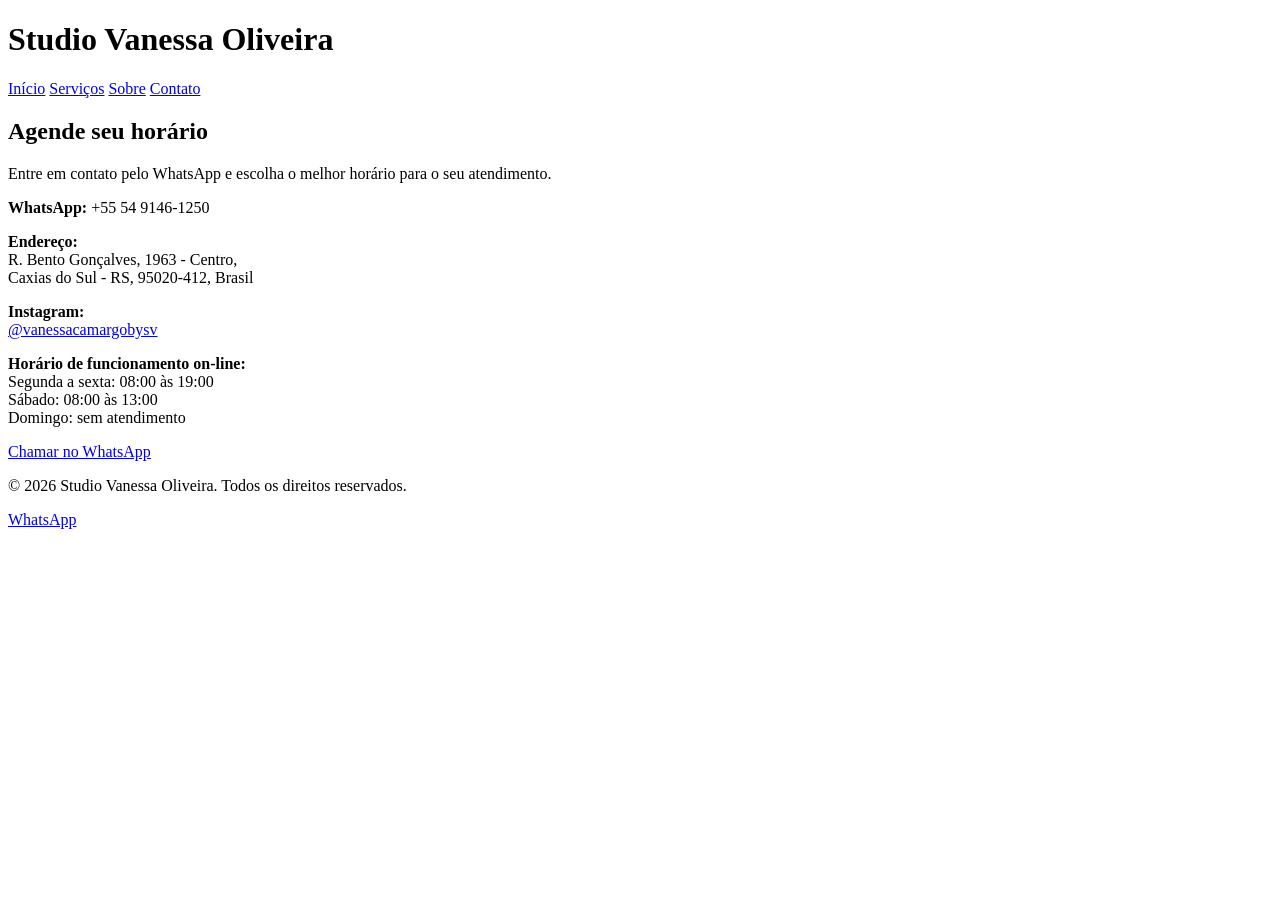
==== contato.html @ 0df247b6 "Update contato.html" ====
<!DOCTYPE html>
<html lang="pt-BR">
<head>
    <meta charset="UTF-8">
    <meta name="viewport" content="width=device-width, initial-scale=1.0">
    <title>Contato - Studio Vanessa Oliveira</title>
    <link rel="stylesheet" href="style.css">
</head>
<body>

<header>
    <h1>Studio Vanessa Oliveira</h1>
    <nav>
        <a href="index.html">Início</a>
        <a href="servicos.html">Serviços</a>
        <a href="sobre.html">Sobre</a>
        <a href="contato.html">Contato</a>
    </nav>
</header>

<section class="contato">
    <h2>Agende seu horário</h2>
    <p>Entre em contato pelo WhatsApp e escolha o melhor horário para o seu atendimento.</p>

    <div class="info-contato">
        <p><strong>WhatsApp:</strong> +55 54 9146-1250</p>

        <p>
            <strong>Endereço:</strong><br>
            R. Bento Gonçalves, 1963 - Centro,<br>
            Caxias do Sul - RS, 95020-412, Brasil
        </p>

        <p>
            <strong>Instagram:</strong><br>
            <a href="https://www.instagram.com/stories/vanessacamargobysv/" target="_blank">
                @vanessacamargobysv
            </a>
        </p>

        <p>
            <strong>Horário de funcionamento on-line:</strong><br>
            Segunda a sexta: 08:00 às 19:00<br>
            Sábado: 08:00 às 13:00<br>
            Domingo: sem atendimento
        </p>
    </div>

    <a class="btn" href="https://wa.me/555491461250" target="_blank">Chamar no WhatsApp</a>
</section>

<footer>
    <p>© 2026 Studio Vanessa Oliveira. Todos os direitos reservados.</p>
</footer>

<a class="whatsapp-fixed" href="https://wa.me/555491461250" target="_blank">WhatsApp</a>

</body>
</html>
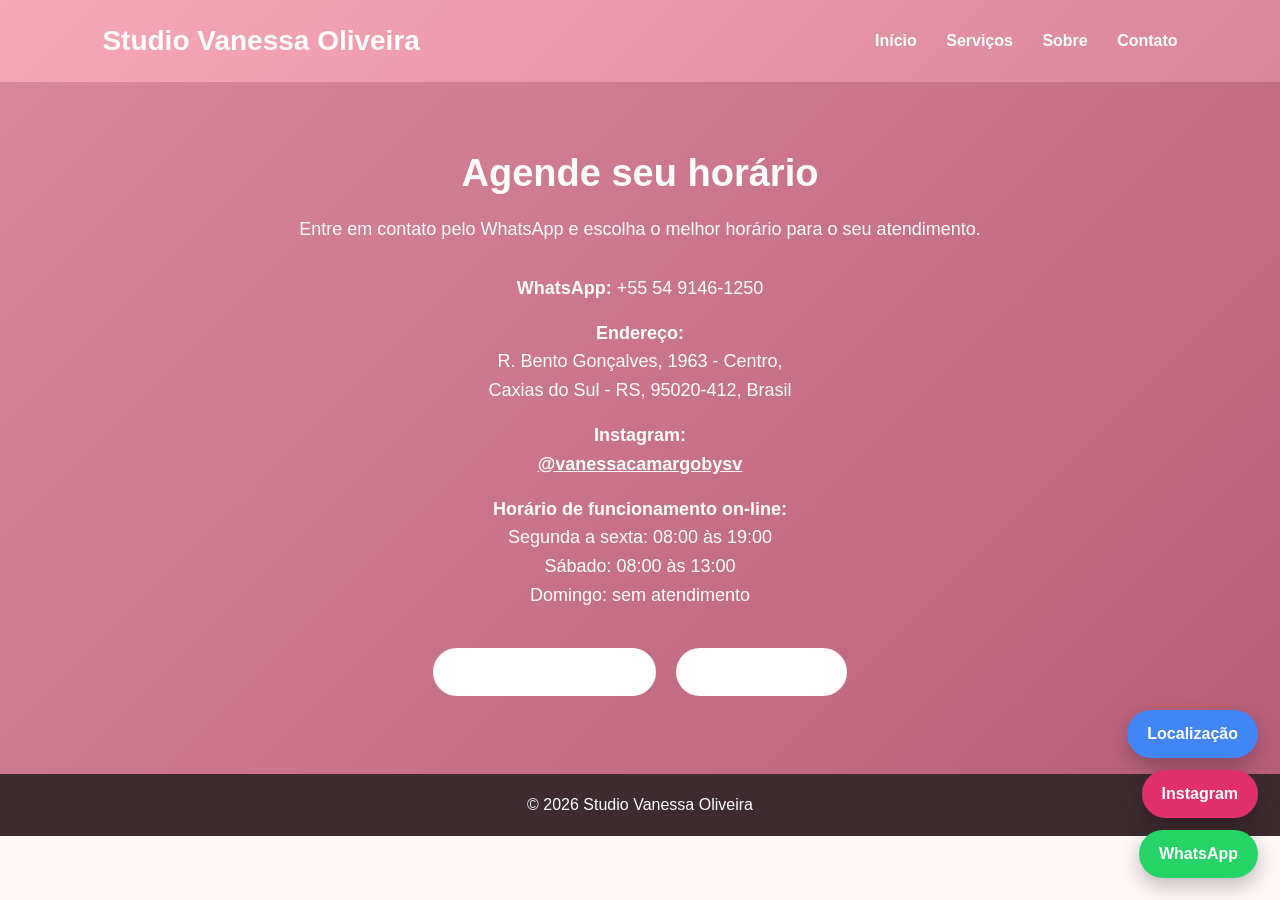
==== commit d00a2541: "Update contato.html" ====
--- a/contato.html
+++ b/contato.html
@@ -1,10 +1,10 @@
 <!DOCTYPE html>
 <html lang="pt-BR">
 <head>
-    <meta charset="UTF-8">
-    <meta name="viewport" content="width=device-width, initial-scale=1.0">
-    <title>Contato - Studio Vanessa Oliveira</title>
-    <link rel="stylesheet" href="style.css">
+<meta charset="UTF-8">
+<meta name="viewport" content="width=device-width, initial-scale=1.0">
+<title>Contato - Studio Vanessa Oliveira</title>
+<link rel="stylesheet" href="style.css">
 </head>
 <body>
 
@@ -33,9 +33,7 @@
 
         <p>
             <strong>Instagram:</strong><br>
-            <a href="https://www.instagram.com/stories/vanessacamargobysv/" target="_blank">
-                @vanessacamargobysv
-            </a>
+            <a href="https://www.instagram.com/vanessacamargobysv/" target="_blank">@vanessacamargobysv</a>
         </p>
 
         <p>
@@ -47,12 +45,15 @@
     </div>
 
     <a class="btn" href="https://wa.me/555491461250" target="_blank">Chamar no WhatsApp</a>
+    <a class="btn" href="https://www.google.com/maps?q=R.+Bento+Gonçalves,+1963,+Centro,+Caxias+do+Sul+-+RS" target="_blank">Ver localização</a>
 </section>
 
 <footer>
-    <p>© 2026 Studio Vanessa Oliveira. Todos os direitos reservados.</p>
+    <p>© 2026 Studio Vanessa Oliveira</p>
 </footer>
 
+<a class="maps-fixed" href="https://www.google.com/maps?q=R.+Bento+Gonçalves,+1963,+Centro,+Caxias+do+Sul+-+RS" target="_blank">Localização</a>
+<a class="instagram-fixed" href="https://www.instagram.com/vanessacamargobysv/" target="_blank">Instagram</a>
 <a class="whatsapp-fixed" href="https://wa.me/555491461250" target="_blank">WhatsApp</a>
 
 </body>
--- a/style.css
+++ b/style.css
@@ -0,0 +1,229 @@
+* {
+    margin: 0;
+    padding: 0;
+    box-sizing: border-box;
+}
+
+body {
+    font-family: Arial, Helvetica, sans-serif;
+    background-color: #fff7f8;
+    color: #3d2b2f;
+}
+
+header {
+    background: linear-gradient(135deg, #f7a8b8, #d9879b);
+    color: white;
+    padding: 25px 8%;
+    display: flex;
+    justify-content: space-between;
+    align-items: center;
+    flex-wrap: wrap;
+}
+
+header h1 {
+    font-size: 28px;
+}
+
+nav a {
+    color: white;
+    text-decoration: none;
+    margin-left: 25px;
+    font-weight: bold;
+}
+
+nav a:hover {
+    text-decoration: underline;
+}
+
+.hero {
+    min-height: 85vh;
+    background: linear-gradient(rgba(61, 43, 47, 0.50), rgba(61, 43, 47, 0.50)),
+    url("https://images.unsplash.com/photo-1516975080664-ed2fc6a32937?auto=format&fit=crop&w=1400&q=80");
+    background-size: cover;
+    background-position: center;
+    display: flex;
+    align-items: center;
+    padding: 0 8%;
+    color: white;
+}
+
+.hero-content {
+    max-width: 700px;
+}
+
+.hero h2 {
+    font-size: 48px;
+    margin-bottom: 20px;
+}
+
+.hero p {
+    font-size: 20px;
+    margin-bottom: 30px;
+    line-height: 1.6;
+}
+
+.btn {
+    display: inline-block;
+    background-color: white;
+    color: #b85f78;
+    padding: 15px 28px;
+    border-radius: 30px;
+    text-decoration: none;
+    font-weight: bold;
+    transition: 0.3s;
+    margin: 8px;
+}
+
+.btn:hover {
+    background-color: #ffe7ed;
+    transform: scale(1.05);
+}
+
+section {
+    padding: 70px 8%;
+}
+
+.titulo {
+    text-align: center;
+    font-size: 36px;
+    color: #b85f78;
+    margin-bottom: 25px;
+}
+
+.cards {
+    display: grid;
+    grid-template-columns: repeat(auto-fit, minmax(250px, 1fr));
+    gap: 25px;
+}
+
+.card {
+    background-color: white;
+    padding: 30px;
+    border-radius: 18px;
+    box-shadow: 0 10px 25px rgba(184, 95, 120, 0.15);
+    text-align: center;
+}
+
+.card h3 {
+    color: #b85f78;
+    margin-bottom: 15px;
+    font-size: 24px;
+}
+
+.card p {
+    color: #6c555b;
+    line-height: 1.6;
+    font-size: 17px;
+}
+
+.sobre {
+    max-width: 900px;
+    margin: auto;
+}
+
+.sobre p {
+    font-size: 19px;
+    line-height: 1.8;
+    margin-bottom: 18px;
+    text-align: center;
+    color: #5c464c;
+}
+
+.contato {
+    background: linear-gradient(135deg, #d9879b, #b85f78);
+    color: white;
+    text-align: center;
+    min-height: 75vh;
+}
+
+.contato h2 {
+    font-size: 38px;
+    margin-bottom: 20px;
+}
+
+.contato p {
+    font-size: 18px;
+    margin-bottom: 16px;
+    line-height: 1.6;
+}
+
+.contato a {
+    color: white;
+    font-weight: bold;
+}
+
+.info-contato {
+    max-width: 800px;
+    margin: 30px auto;
+}
+
+footer {
+    background-color: #3d2b2f;
+    color: white;
+    text-align: center;
+    padding: 22px;
+}
+
+.whatsapp-fixed,
+.instagram-fixed,
+.maps-fixed {
+    position: fixed;
+    right: 22px;
+    color: white;
+    padding: 15px 20px;
+    border-radius: 50px;
+    text-decoration: none;
+    font-weight: bold;
+    box-shadow: 0 8px 20px rgba(0, 0, 0, 0.25);
+    z-index: 999;
+    transition: 0.3s;
+}
+
+.whatsapp-fixed {
+    bottom: 22px;
+    background-color: #25d366;
+}
+
+.instagram-fixed {
+    bottom: 82px;
+    background-color: #E1306C;
+}
+
+.maps-fixed {
+    bottom: 142px;
+    background-color: #4285F4;
+}
+
+.whatsapp-fixed:hover,
+.instagram-fixed:hover,
+.maps-fixed:hover {
+    transform: scale(1.05);
+}
+
+@media (max-width: 768px) {
+    header {
+        text-align: center;
+        justify-content: center;
+    }
+
+    nav {
+        margin-top: 15px;
+    }
+
+    nav a {
+        display: inline-block;
+        margin: 8px;
+    }
+
+    .hero h2 {
+        font-size: 34px;
+    }
+
+    .hero p {
+        font-size: 18px;
+    }
+
+    .titulo {
+        font-size: 30px;
+    }
+}
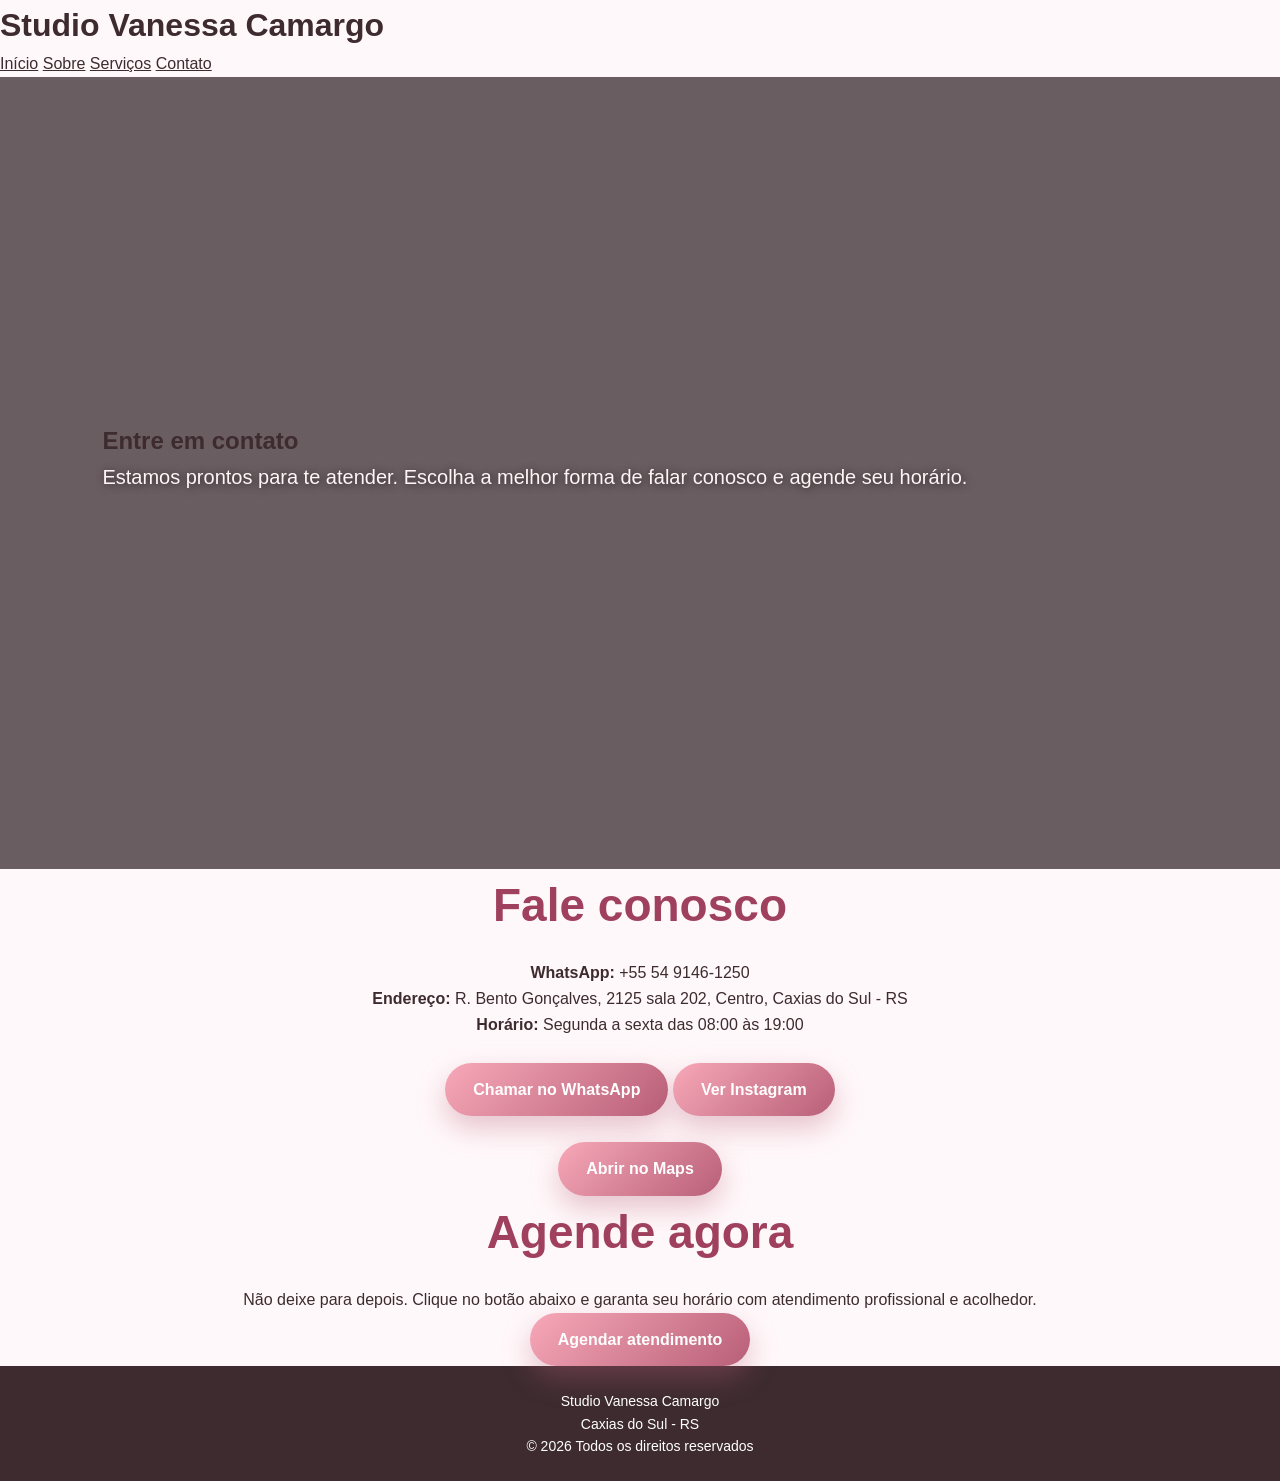
==== commit dcf41b8a: "Update contato.html" ====
--- a/contato.html
+++ b/contato.html
@@ -1,60 +1,91 @@
 <!DOCTYPE html>
 <html lang="pt-BR">
 <head>
-<meta charset="UTF-8">
-<meta name="viewport" content="width=device-width, initial-scale=1.0">
-<title>Contato - Studio Vanessa Oliveira</title>
-<link rel="stylesheet" href="style.css">
+  <meta charset="UTF-8">
+  <meta name="viewport" content="width=device-width, initial-scale=1.0">
+
+  <title>Contato | Studio Vanessa Camargo</title>
+
+  <meta name="description" content="Entre em contato com o Studio Vanessa Camargo em Caxias do Sul. Agende seu horário pelo WhatsApp ou veja nossa localização.">
+
+  <link rel="stylesheet" href="style.css">
 </head>
+
 <body>
 
-<header>
-    <h1>Studio Vanessa Oliveira</h1>
+  <!-- HEADER -->
+  <header class="topo">
+    <h1>Studio Vanessa Camargo</h1>
+
     <nav>
-        <a href="index.html">Início</a>
-        <a href="servicos.html">Serviços</a>
-        <a href="sobre.html">Sobre</a>
-        <a href="contato.html">Contato</a>
+      <a href="index.html">Início</a>
+      <a href="sobre.html">Sobre</a>
+      <a href="servicos.html">Serviços</a>
+      <a href="contato.html">Contato</a>
     </nav>
-</header>
+  </header>
 
-<section class="contato">
-    <h2>Agende seu horário</h2>
-    <p>Entre em contato pelo WhatsApp e escolha o melhor horário para o seu atendimento.</p>
+  <!-- HERO -->
+  <section class="hero">
+    <div class="hero-content">
+      <h2>Entre em contato</h2>
 
-    <div class="info-contato">
-        <p><strong>WhatsApp:</strong> +55 54 9146-1250</p>
+      <p>
+        Estamos prontos para te atender. Escolha a melhor forma de falar conosco e agende seu horário.
+      </p>
+    </div>
+  </section>
 
-        <p>
-            <strong>Endereço:</strong><br>
-            R. Bento Gonçalves, 1963 - Centro,<br>
-            Caxias do Sul - RS, 95020-412, Brasil
-        </p>
+  <!-- CONTATO -->
+  <section>
+    <div class="container contato">
 
-        <p>
-            <strong>Instagram:</strong><br>
-            <a href="https://www.instagram.com/vanessacamargobysv/" target="_blank">@vanessacamargobysv</a>
-        </p>
+      <h2 class="titulo">Fale conosco</h2>
 
-        <p>
-            <strong>Horário de funcionamento on-line:</strong><br>
-            Segunda a sexta: 08:00 às 19:00<br>
-            Sábado: 08:00 às 13:00<br>
-            Domingo: sem atendimento
-        </p>
+      <p><strong>WhatsApp:</strong> +55 54 9146-1250</p>
+      <p><strong>Endereço:</strong> R. Bento Gonçalves, 2125 sala 202, Centro, Caxias do Sul - RS</p>
+      <p><strong>Horário:</strong> Segunda a sexta das 08:00 às 19:00</p>
+
+      <br>
+
+      <a href="https://wa.me/555491461250" class="btn btn-primary" target="_blank" rel="noopener noreferrer">
+        Chamar no WhatsApp
+      </a>
+
+      <a href="https://www.instagram.com/vanessacamargobysv/" class="btn btn-outline" target="_blank" rel="noopener noreferrer">
+        Ver Instagram
+      </a>
+
+      <br><br>
+
+      <a href="https://www.google.com/maps/search/?api=1&query=R.+Bento+Gon%C3%A7alves,+2125,+sala+202,+Centro,+Caxias+do+Sul,+RS" class="btn btn-primary" target="_blank" rel="noopener noreferrer">
+        Abrir no Maps
+      </a>
+
     </div>
+  </section>
 
-    <a class="btn" href="https://wa.me/555491461250" target="_blank">Chamar no WhatsApp</a>
-    <a class="btn" href="https://www.google.com/maps?q=R.+Bento+Gonçalves,+1963,+Centro,+Caxias+do+Sul+-+RS" target="_blank">Ver localização</a>
-</section>
+  <!-- CHAMADA FINAL -->
+  <section>
+    <div class="container contato">
+      <h2 class="titulo">Agende agora</h2>
 
-<footer>
-    <p>© 2026 Studio Vanessa Oliveira</p>
-</footer>
+      <p>
+        Não deixe para depois. Clique no botão abaixo e garanta seu horário com atendimento profissional e acolhedor.
+      </p>
 
-<a class="maps-fixed" href="https://www.google.com/maps?q=R.+Bento+Gonçalves,+1963,+Centro,+Caxias+do+Sul+-+RS" target="_blank">Localização</a>
-<a class="instagram-fixed" href="https://www.instagram.com/vanessacamargobysv/" target="_blank">Instagram</a>
-<a class="whatsapp-fixed" href="https://wa.me/555491461250" target="_blank">WhatsApp</a>
+      <a href="https://wa.me/555491461250" class="btn btn-primary" target="_blank" rel="noopener noreferrer">
+        Agendar atendimento
+      </a>
+    </div>
+  </section>
+
+  <!-- FOOTER -->
+  <footer>
+    <p>Studio Vanessa Camargo</p>
+    <p>Caxias do Sul - RS</p>
+    <p>© 2026 Todos os direitos reservados</p>
+  </footer>
 
 </body>
 </html>
--- a/style.css
+++ b/style.css
@@ -1,229 +1,373 @@
 * {
-    margin: 0;
-    padding: 0;
-    box-sizing: border-box;
+  margin: 0;
+  padding: 0;
+  box-sizing: border-box;
+}
+
+html {
+  scroll-behavior: smooth;
 }
 
 body {
-    font-family: Arial, Helvetica, sans-serif;
-    background-color: #fff7f8;
-    color: #3d2b2f;
-}
-
-header {
-    background: linear-gradient(135deg, #f7a8b8, #d9879b);
-    color: white;
-    padding: 25px 8%;
-    display: flex;
-    justify-content: space-between;
-    align-items: center;
+  font-family: Arial, sans-serif;
+  background: #fff8fa;
+  color: #3d2b2f;
+  line-height: 1.6;
+}
+
+a {
+  color: inherit;
+}
+
+.header {
+  position: sticky;
+  top: 0;
+  z-index: 1000;
+  padding: 18px 8%;
+  background: rgba(255, 248, 250, 0.96);
+  backdrop-filter: blur(14px);
+  display: flex;
+  justify-content: space-between;
+  align-items: center;
+  box-shadow: 0 8px 28px rgba(184, 95, 120, 0.12);
+}
+
+.logo {
+  color: #9f405f;
+  font-size: 28px;
+  font-weight: 800;
+  text-decoration: none;
+  letter-spacing: -0.5px;
+}
+
+.nav {
+  display: flex;
+  gap: 24px;
+  align-items: center;
+}
+
+.nav a {
+  color: #4d383f;
+  text-decoration: none;
+  font-weight: 700;
+  font-size: 15px;
+  position: relative;
+}
+
+.nav a::after {
+  content: "";
+  width: 0;
+  height: 2px;
+  background: #b85f78;
+  position: absolute;
+  left: 0;
+  bottom: -6px;
+  transition: 0.3s ease;
+}
+
+.nav a:hover::after,
+.nav a:focus-visible::after {
+  width: 100%;
+}
+
+.hero {
+  min-height: 88vh;
+  padding: 0 8%;
+  display: flex;
+  align-items: center;
+  background:
+    linear-gradient(rgba(35, 20, 25, 0.68), rgba(35, 20, 25, 0.68)),
+    url("https://images.unsplash.com/photo-1516975080664-ed2fc6a32937?auto=format&fit=crop&w=1400&q=80");
+  background-size: cover;
+  background-position: center;
+}
+
+.hero-box {
+  max-width: 720px;
+  color: #ffffff;
+  padding: 34px;
+  border-radius: 24px;
+  background: rgba(0, 0, 0, 0.36);
+  backdrop-filter: blur(8px);
+  animation: subir 0.9s ease;
+}
+
+.hero-box span {
+  display: inline-block;
+  padding: 9px 18px;
+  border-radius: 30px;
+  background: rgba(255, 255, 255, 0.16);
+  margin-bottom: 18px;
+  font-size: 14px;
+  font-weight: 700;
+  color: #ffe3ea;
+}
+
+.hero h1 {
+  font-size: clamp(38px, 6vw, 64px);
+  line-height: 1.08;
+  margin-bottom: 20px;
+  color: #ffffff;
+  text-shadow: 2px 2px 14px rgba(0, 0, 0, 0.75);
+}
+
+.hero p {
+  font-size: 20px;
+  line-height: 1.7;
+  margin-bottom: 30px;
+  color: #fff5f7;
+  text-shadow: 1px 1px 8px rgba(0, 0, 0, 0.65);
+}
+
+.hero-actions,
+.contact-actions {
+  display: flex;
+  flex-wrap: wrap;
+  gap: 12px;
+}
+
+.btn {
+  display: inline-flex;
+  justify-content: center;
+  align-items: center;
+  min-height: 48px;
+  background: linear-gradient(135deg, #f7a8b8, #b85f78);
+  color: #ffffff;
+  padding: 14px 28px;
+  border-radius: 999px;
+  text-decoration: none;
+  font-weight: 800;
+  box-shadow: 0 12px 28px rgba(184, 95, 120, 0.35);
+  transition: 0.25s ease;
+}
+
+.btn:hover,
+.btn:focus-visible {
+  transform: translateY(-3px);
+  box-shadow: 0 18px 38px rgba(184, 95, 120, 0.45);
+}
+
+.btn-light {
+  background: #ffffff;
+  color: #9f405f;
+}
+
+.section {
+  padding: 80px 8%;
+}
+
+.titulo {
+  color: #9f405f;
+  font-size: clamp(32px, 5vw, 46px);
+  text-align: center;
+  margin-bottom: 18px;
+}
+
+.subtitulo {
+  text-align: center;
+  max-width: 800px;
+  margin: 0 auto 45px;
+  font-size: 18px;
+  line-height: 1.8;
+  color: #5c464c;
+}
+
+.cards {
+  display: grid;
+  grid-template-columns: repeat(auto-fit, minmax(260px, 1fr));
+  gap: 28px;
+}
+
+.card {
+  background: #ffffff;
+  padding: 36px 28px;
+  border-radius: 24px;
+  text-align: center;
+  box-shadow: 0 15px 35px rgba(184, 95, 120, 0.15);
+  transition: 0.3s ease;
+  border: 1px solid rgba(184, 95, 120, 0.12);
+}
+
+.card:hover {
+  transform: translateY(-8px);
+  box-shadow: 0 22px 48px rgba(184, 95, 120, 0.24);
+}
+
+.card h3 {
+  color: #9f405f;
+  font-size: 24px;
+  margin-bottom: 14px;
+}
+
+.card p {
+  color: #6c555b;
+  line-height: 1.7;
+  font-size: 16px;
+}
+
+.page-header {
+  padding: 90px 8% 55px;
+  text-align: center;
+  background: linear-gradient(135deg, #fff1f5, #ffe0e9);
+}
+
+.page-header h1 {
+  color: #9f405f;
+  font-size: clamp(36px, 6vw, 56px);
+  margin-bottom: 14px;
+}
+
+.page-header p {
+  color: #5c464c;
+  font-size: 18px;
+}
+
+.sobre {
+  max-width: 950px;
+  margin: auto;
+}
+
+.sobre p {
+  text-align: center;
+  font-size: 19px;
+  line-height: 1.9;
+  margin-bottom: 20px;
+  color: #5c464c;
+}
+
+.contato {
+  text-align: center;
+}
+
+.contato-box {
+  max-width: 860px;
+  margin: 0 auto;
+  background: #ffffff;
+  padding: 38px;
+  border-radius: 24px;
+  box-shadow: 0 15px 35px rgba(184, 95, 120, 0.15);
+  border: 1px solid rgba(184, 95, 120, 0.12);
+}
+
+.contato-box p {
+  margin-bottom: 18px;
+  line-height: 1.7;
+  font-size: 17px;
+  color: #4d383f;
+}
+
+.contact-actions {
+  margin-top: 24px;
+  justify-content: center;
+}
+
+footer {
+  background: #3d2b2f;
+  color: #ffffff;
+  text-align: center;
+  padding: 24px;
+  font-size: 14px;
+}
+
+.floating-buttons {
+  position: fixed;
+  right: 24px;
+  bottom: 24px;
+  display: flex;
+  gap: 12px;
+  z-index: 2000;
+}
+
+.float-btn {
+  width: 48px;
+  height: 48px;
+  border-radius: 50%;
+  display: flex;
+  align-items: center;
+  justify-content: center;
+  text-decoration: none;
+  color: #ffffff;
+  font-size: 21px;
+  box-shadow: 0 10px 25px rgba(0, 0, 0, 0.25);
+  transition: 0.25s ease;
+}
+
+.float-btn:hover,
+.float-btn:focus-visible {
+  transform: translateY(-5px) scale(1.06);
+}
+
+.maps {
+  background: linear-gradient(135deg, #4285f4, #1a5fd1);
+}
+
+.instagram {
+  background: linear-gradient(135deg, #f09433, #e6683c, #dc2743, #cc2366);
+}
+
+.whatsapp {
+  background: linear-gradient(135deg, #25d366, #128c4a);
+}
+
+@keyframes subir {
+  from {
+    opacity: 0;
+    transform: translateY(35px);
+  }
+
+  to {
+    opacity: 1;
+    transform: translateY(0);
+  }
+}
+
+@media (max-width: 768px) {
+  .header {
+    flex-direction: column;
+    text-align: center;
+    gap: 14px;
+    padding: 16px 6%;
+  }
+
+  .logo {
+    font-size: 24px;
+  }
+
+  .nav {
     flex-wrap: wrap;
-}
-
-header h1 {
-    font-size: 28px;
-}
-
-nav a {
-    color: white;
-    text-decoration: none;
-    margin-left: 25px;
-    font-weight: bold;
-}
-
-nav a:hover {
-    text-decoration: underline;
-}
-
-.hero {
-    min-height: 85vh;
-    background: linear-gradient(rgba(61, 43, 47, 0.50), rgba(61, 43, 47, 0.50)),
-    url("https://images.unsplash.com/photo-1516975080664-ed2fc6a32937?auto=format&fit=crop&w=1400&q=80");
-    background-size: cover;
-    background-position: center;
-    display: flex;
-    align-items: center;
-    padding: 0 8%;
-    color: white;
-}
-
-.hero-content {
-    max-width: 700px;
-}
-
-.hero h2 {
-    font-size: 48px;
-    margin-bottom: 20px;
-}
-
-.hero p {
-    font-size: 20px;
-    margin-bottom: 30px;
-    line-height: 1.6;
-}
-
-.btn {
-    display: inline-block;
-    background-color: white;
-    color: #b85f78;
-    padding: 15px 28px;
-    border-radius: 30px;
-    text-decoration: none;
-    font-weight: bold;
-    transition: 0.3s;
-    margin: 8px;
-}
-
-.btn:hover {
-    background-color: #ffe7ed;
-    transform: scale(1.05);
-}
-
-section {
-    padding: 70px 8%;
-}
-
-.titulo {
+    justify-content: center;
+    gap: 16px;
+  }
+
+  .hero {
+    justify-content: center;
     text-align: center;
-    font-size: 36px;
-    color: #b85f78;
-    margin-bottom: 25px;
-}
-
-.cards {
-    display: grid;
-    grid-template-columns: repeat(auto-fit, minmax(250px, 1fr));
-    gap: 25px;
-}
-
-.card {
-    background-color: white;
-    padding: 30px;
-    border-radius: 18px;
-    box-shadow: 0 10px 25px rgba(184, 95, 120, 0.15);
-    text-align: center;
-}
-
-.card h3 {
-    color: #b85f78;
-    margin-bottom: 15px;
-    font-size: 24px;
-}
-
-.card p {
-    color: #6c555b;
-    line-height: 1.6;
+    padding: 80px 6%;
+  }
+
+  .hero-box {
+    padding: 26px 20px;
+  }
+
+  .hero p {
     font-size: 17px;
-}
-
-.sobre {
-    max-width: 900px;
-    margin: auto;
-}
-
-.sobre p {
-    font-size: 19px;
-    line-height: 1.8;
-    margin-bottom: 18px;
-    text-align: center;
-    color: #5c464c;
-}
-
-.contato {
-    background: linear-gradient(135deg, #d9879b, #b85f78);
-    color: white;
-    text-align: center;
-    min-height: 75vh;
-}
-
-.contato h2 {
-    font-size: 38px;
-    margin-bottom: 20px;
-}
-
-.contato p {
-    font-size: 18px;
-    margin-bottom: 16px;
-    line-height: 1.6;
-}
-
-.contato a {
-    color: white;
-    font-weight: bold;
-}
-
-.info-contato {
-    max-width: 800px;
-    margin: 30px auto;
-}
-
-footer {
-    background-color: #3d2b2f;
-    color: white;
-    text-align: center;
-    padding: 22px;
-}
-
-.whatsapp-fixed,
-.instagram-fixed,
-.maps-fixed {
-    position: fixed;
-    right: 22px;
-    color: white;
-    padding: 15px 20px;
-    border-radius: 50px;
-    text-decoration: none;
-    font-weight: bold;
-    box-shadow: 0 8px 20px rgba(0, 0, 0, 0.25);
-    z-index: 999;
-    transition: 0.3s;
-}
-
-.whatsapp-fixed {
-    bottom: 22px;
-    background-color: #25d366;
-}
-
-.instagram-fixed {
-    bottom: 82px;
-    background-color: #E1306C;
-}
-
-.maps-fixed {
-    bottom: 142px;
-    background-color: #4285F4;
-}
-
-.whatsapp-fixed:hover,
-.instagram-fixed:hover,
-.maps-fixed:hover {
-    transform: scale(1.05);
-}
-
-@media (max-width: 768px) {
-    header {
-        text-align: center;
-        justify-content: center;
-    }
-
-    nav {
-        margin-top: 15px;
-    }
-
-    nav a {
-        display: inline-block;
-        margin: 8px;
-    }
-
-    .hero h2 {
-        font-size: 34px;
-    }
-
-    .hero p {
-        font-size: 18px;
-    }
-
-    .titulo {
-        font-size: 30px;
-    }
-}
+  }
+
+  .hero-actions {
+    justify-content: center;
+  }
+
+  .section {
+    padding: 64px 6%;
+  }
+
+  .contato-box {
+    padding: 28px 20px;
+  }
+
+  .floating-buttons {
+    right: 50%;
+    transform: translateX(50%);
+    bottom: 18px;
+  }
+}
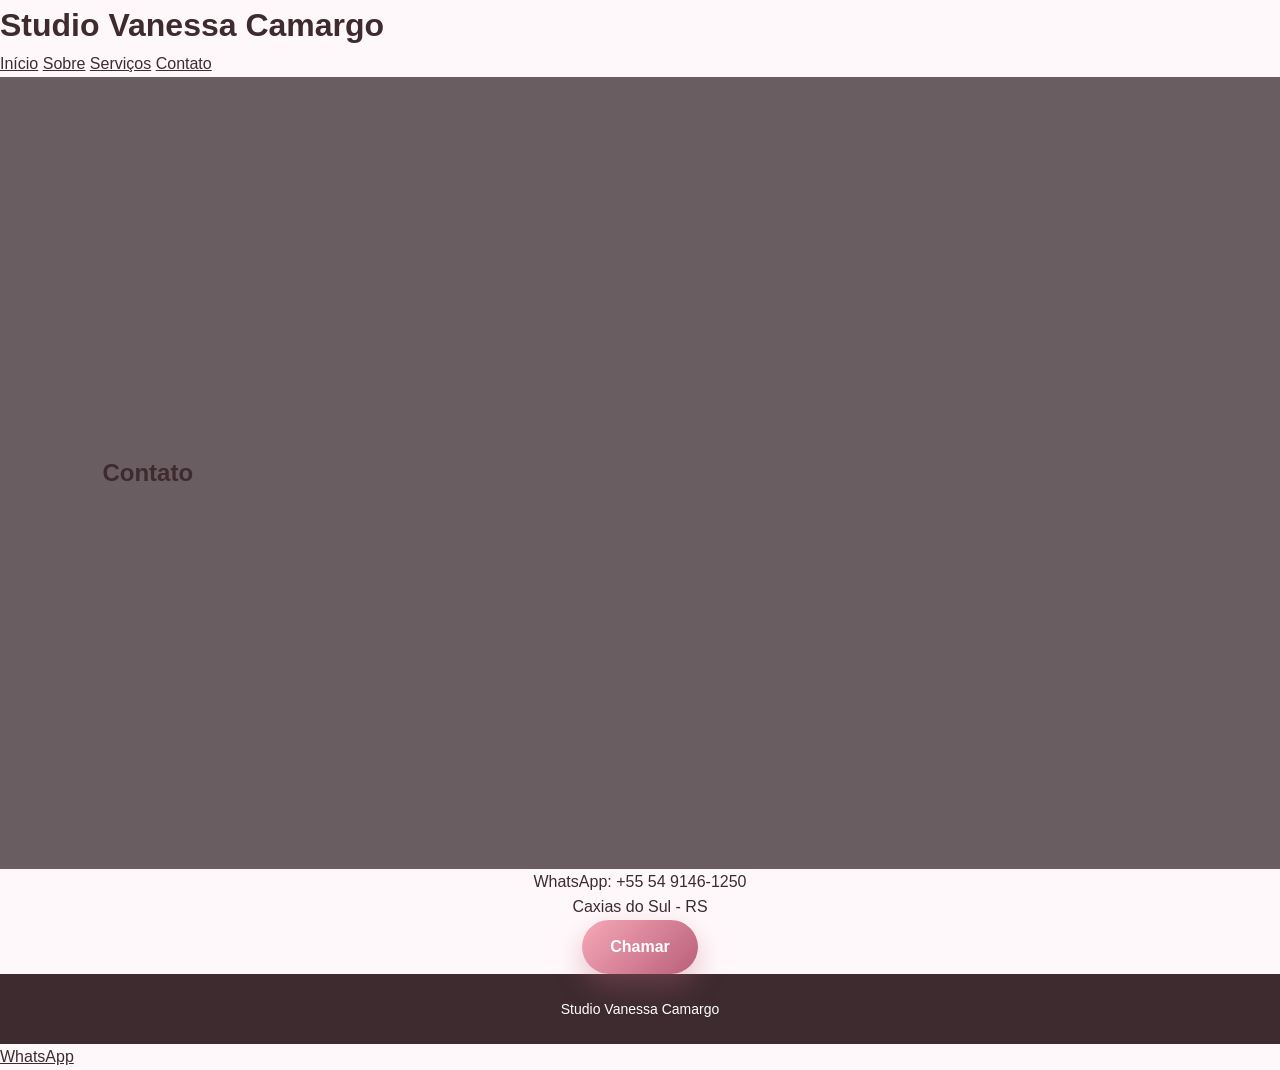
==== commit 07716f3c: "Refactor contato.html for improved structure Removed unnecessary content and streamlined the contact" ====
--- a/contato.html
+++ b/contato.html
@@ -1,91 +1,45 @@
 <!DOCTYPE html>
 <html lang="pt-BR">
 <head>
-  <meta charset="UTF-8">
-  <meta name="viewport" content="width=device-width, initial-scale=1.0">
+<meta charset="UTF-8">
+<meta name="viewport" content="width=device-width, initial-scale=1.0">
 
-  <title>Contato | Studio Vanessa Camargo</title>
+<title>Contato</title>
 
-  <meta name="description" content="Entre em contato com o Studio Vanessa Camargo em Caxias do Sul. Agende seu horário pelo WhatsApp ou veja nossa localização.">
+<script async src="https://pagead2.googlesyndication.com/pagead/js/adsbygoogle.js?client=ca-pub-8817130248471041"
+crossorigin="anonymous"></script>
 
-  <link rel="stylesheet" href="style.css">
+<link rel="stylesheet" href="style.css">
 </head>
 
 <body>
 
-  <!-- HEADER -->
-  <header class="topo">
-    <h1>Studio Vanessa Camargo</h1>
+<header class="topo">
+<h1>Studio Vanessa Camargo</h1>
+<nav>
+<a href="index.html">Início</a>
+<a href="sobre.html">Sobre</a>
+<a href="servicos.html">Serviços</a>
+<a href="contato.html">Contato</a>
+</nav>
+</header>
 
-    <nav>
-      <a href="index.html">Início</a>
-      <a href="sobre.html">Sobre</a>
-      <a href="servicos.html">Serviços</a>
-      <a href="contato.html">Contato</a>
-    </nav>
-  </header>
+<section class="hero">
+<h2>Contato</h2>
+</section>
 
-  <!-- HERO -->
-  <section class="hero">
-    <div class="hero-content">
-      <h2>Entre em contato</h2>
+<section>
+<div class="container contato">
+<p>WhatsApp: +55 54 9146-1250</p>
+<p>Caxias do Sul - RS</p>
 
-      <p>
-        Estamos prontos para te atender. Escolha a melhor forma de falar conosco e agende seu horário.
-      </p>
-    </div>
-  </section>
+<a href="https://wa.me/555491461250" class="btn btn-primary">Chamar</a>
+</div>
+</section>
 
-  <!-- CONTATO -->
-  <section>
-    <div class="container contato">
+<footer><p>Studio Vanessa Camargo</p></footer>
 
-      <h2 class="titulo">Fale conosco</h2>
-
-      <p><strong>WhatsApp:</strong> +55 54 9146-1250</p>
-      <p><strong>Endereço:</strong> R. Bento Gonçalves, 2125 sala 202, Centro, Caxias do Sul - RS</p>
-      <p><strong>Horário:</strong> Segunda a sexta das 08:00 às 19:00</p>
-
-      <br>
-
-      <a href="https://wa.me/555491461250" class="btn btn-primary" target="_blank" rel="noopener noreferrer">
-        Chamar no WhatsApp
-      </a>
-
-      <a href="https://www.instagram.com/vanessacamargobysv/" class="btn btn-outline" target="_blank" rel="noopener noreferrer">
-        Ver Instagram
-      </a>
-
-      <br><br>
-
-      <a href="https://www.google.com/maps/search/?api=1&query=R.+Bento+Gon%C3%A7alves,+2125,+sala+202,+Centro,+Caxias+do+Sul,+RS" class="btn btn-primary" target="_blank" rel="noopener noreferrer">
-        Abrir no Maps
-      </a>
-
-    </div>
-  </section>
-
-  <!-- CHAMADA FINAL -->
-  <section>
-    <div class="container contato">
-      <h2 class="titulo">Agende agora</h2>
-
-      <p>
-        Não deixe para depois. Clique no botão abaixo e garanta seu horário com atendimento profissional e acolhedor.
-      </p>
-
-      <a href="https://wa.me/555491461250" class="btn btn-primary" target="_blank" rel="noopener noreferrer">
-        Agendar atendimento
-      </a>
-    </div>
-  </section>
-
-  <!-- FOOTER -->
-  <footer>
-    <p>Studio Vanessa Camargo</p>
-    <p>Caxias do Sul - RS</p>
-    <p>© 2026 Todos os direitos reservados</p>
-  </footer>
+<a href="https://wa.me/555491461250" class="whatsapp-fixo">WhatsApp</a>
 
 </body>
 </html>
